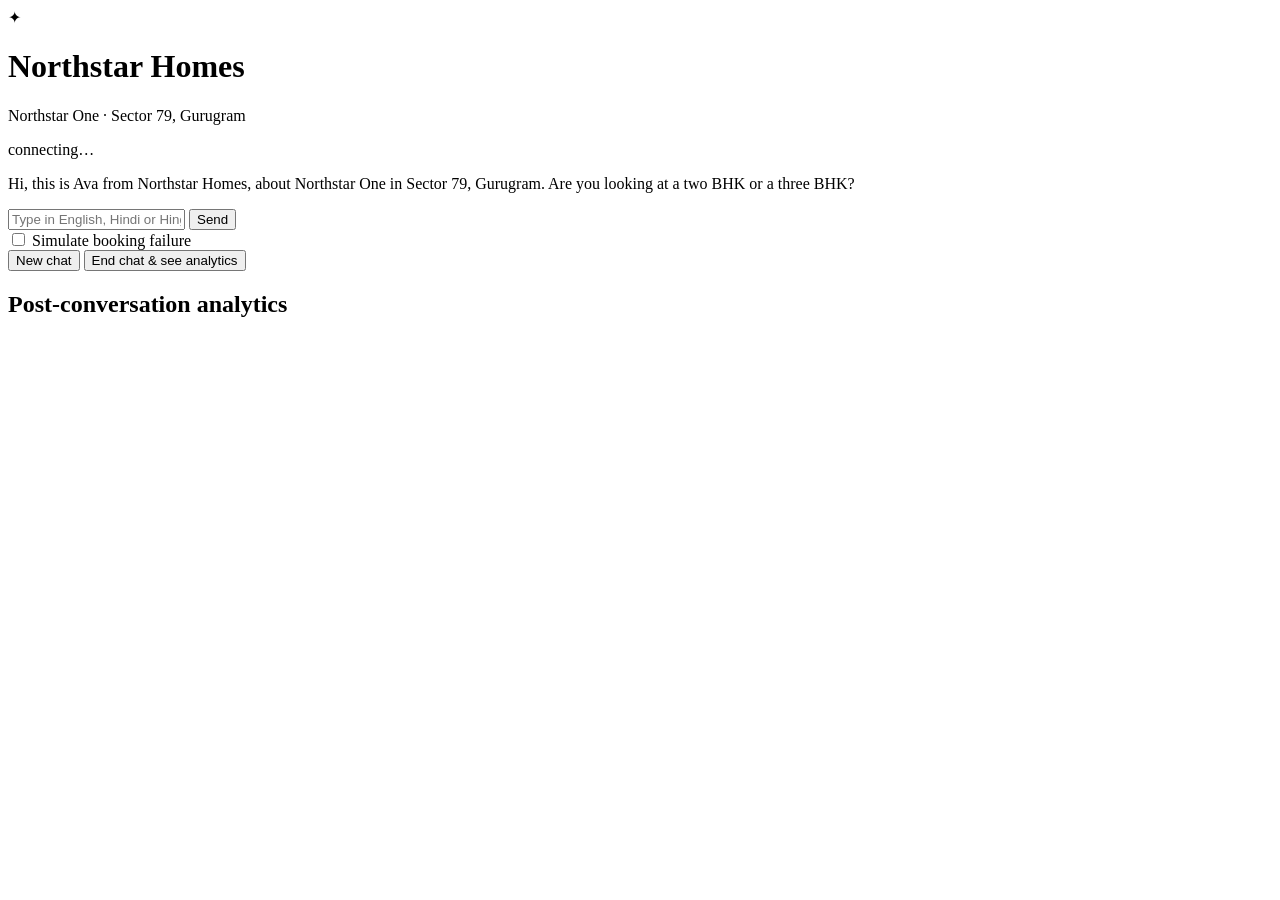
==== frontend/index.html @ 895b6d99 "Split the single file into modules by responsibility Same behaviour, same 27 tests, reorganised.  - " ====
<!DOCTYPE html>
<html lang="en">
<head>
  <meta charset="utf-8" />
  <meta name="viewport" content="width=device-width, initial-scale=1" />
  <title>Northstar Homes — Sales Assistant</title>
  <link rel="stylesheet" href="/static/style.css" />
</head>
<body>
  <main class="app">
    <header class="header">
      <div class="brand">
        <span class="star">✦</span>
        <div>
          <h1>Northstar Homes</h1>
          <p class="sub">Northstar One · Sector 79, Gurugram</p>
        </div>
      </div>
      <div class="status">
        <span id="backend" class="pill">connecting…</span>
      </div>
    </header>

    <section id="chat" class="chat" aria-live="polite">
      <div class="msg agent">
        <p>Hi, this is Ava from Northstar Homes, about Northstar One in Sector 79, Gurugram. Are you looking at a two BHK or a three BHK?</p>
      </div>
    </section>

    <div id="banner" class="banner hidden"></div>

    <form id="composer" class="composer" autocomplete="off">
      <input
        id="input"
        type="text"
        placeholder="Type in English, Hindi or Hinglish…"
        aria-label="Your message"
        maxlength="2000"
      />
      <button id="send" type="submit">Send</button>
    </form>

    <div class="toolbar">
      <label class="toggle">
        <input type="checkbox" id="failToggle" />
        <span>Simulate booking failure</span>
      </label>
      <div class="actions">
        <button id="resetBtn" type="button" class="ghost">New chat</button>
        <button id="endBtn" type="button">End chat &amp; see analytics</button>
      </div>
    </div>

    <section id="analytics" class="analytics hidden">
      <h2>Post-conversation analytics</h2>
      <pre id="analyticsJson"></pre>
    </section>
  </main>

  <script src="/static/script.js"></script>
</body>
</html>
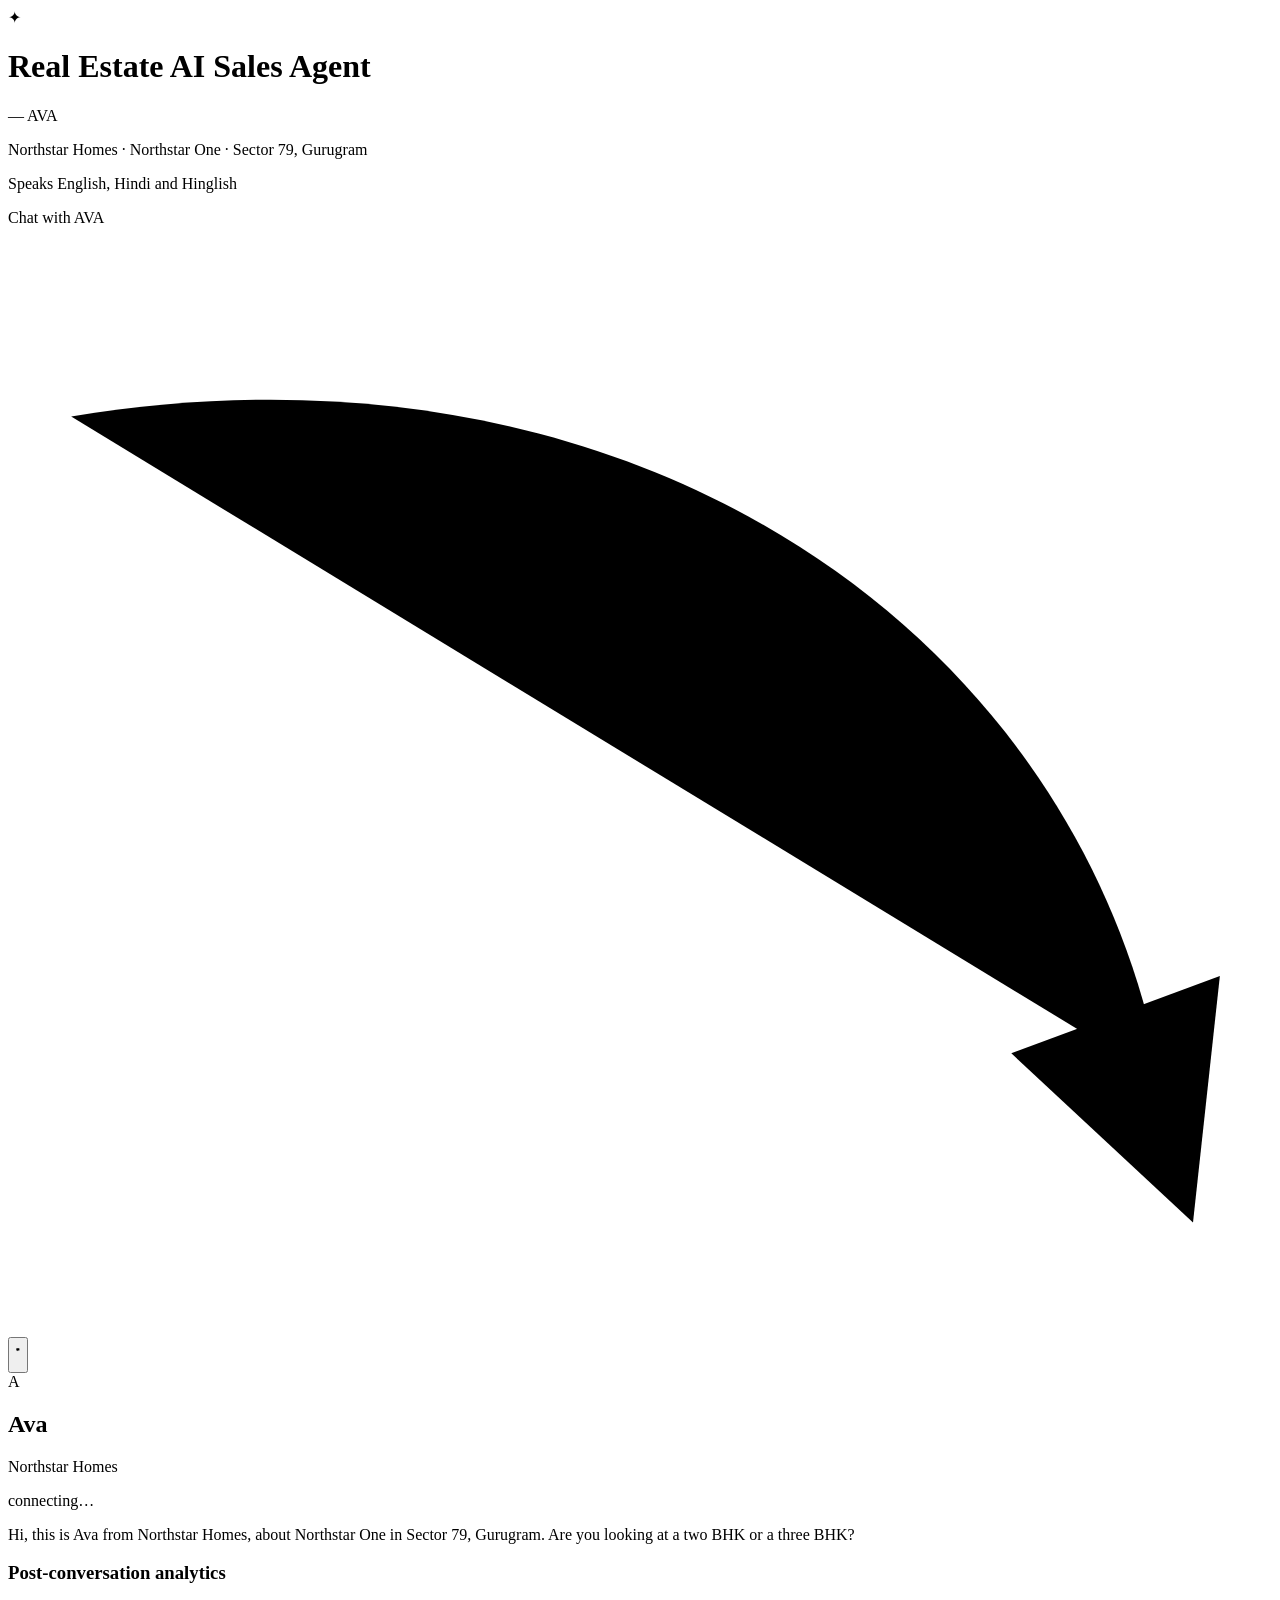
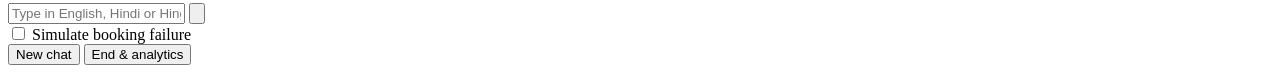
==== commit dabbde2b: "Turn the chat into a floating widget on a landing page The page is now a landing screen - REAL ESTAT" ====
--- a/frontend/index.html
+++ b/frontend/index.html
@@ -7,37 +7,71 @@
   <link rel="stylesheet" href="/static/style.css" />
 </head>
 <body>
-  <main class="app">
-    <header class="header">
-      <div class="brand">
-        <span class="star">✦</span>
+  <!-- Landing screen -->
+  <main class="stage">
+    <span class="star">&#10022;</span>
+    <h1 class="hero">Real Estate AI Sales Agent</h1>
+    <p class="hero-name">&mdash; AVA</p>
+    <p class="hero-sub">Northstar Homes &middot; Northstar One &middot; Sector 79, Gurugram</p>
+    <p class="hero-hint">Speaks English, Hindi and Hinglish</p>
+  </main>
+
+  <!-- Nudge: an arrow pointing at the chat button -->
+  <div class="nudge" id="nudge">
+    <span class="nudge-text">Chat with AVA</span>
+    <svg class="nudge-arrow" viewBox="0 0 80 70" aria-hidden="true">
+      <path d="M4 12 C 40 6, 68 26, 73 54" />
+      <polygon points="75,63 76.7,47.4 63.5,52.3" />
+    </svg>
+  </div>
+
+  <!-- Chat launcher -->
+  <button id="fab" class="fab" type="button" aria-label="Chat with Ava" aria-expanded="false">
+    <svg class="fab-icon fab-icon-chat" viewBox="0 0 24 24" aria-hidden="true">
+      <path d="M20 2H4a2 2 0 0 0-2 2v11a2 2 0 0 0 2 2h3v4l5-4h8a2 2 0 0 0 2-2V4a2 2 0 0 0-2-2z" />
+    </svg>
+    <svg class="fab-icon fab-icon-close" viewBox="0 0 24 24" aria-hidden="true">
+      <path d="M18 6 6 18M6 6l12 12" />
+    </svg>
+  </button>
+
+  <!-- Chat panel -->
+  <section id="panel" class="panel" role="dialog" aria-label="Chat with Ava" aria-hidden="true">
+    <header class="panel-head">
+      <div class="who">
+        <span class="avatar">A</span>
         <div>
-          <h1>Northstar Homes</h1>
-          <p class="sub">Northstar One · Sector 79, Gurugram</p>
+          <h2>Ava</h2>
+          <p class="sub">Northstar Homes</p>
         </div>
       </div>
-      <div class="status">
-        <span id="backend" class="pill">connecting…</span>
-      </div>
+      <span id="backend" class="pill">connecting&hellip;</span>
     </header>
 
-    <section id="chat" class="chat" aria-live="polite">
+    <div id="chat" class="chat" aria-live="polite">
       <div class="msg agent">
         <p>Hi, this is Ava from Northstar Homes, about Northstar One in Sector 79, Gurugram. Are you looking at a two BHK or a three BHK?</p>
       </div>
-    </section>
+    </div>
 
     <div id="banner" class="banner hidden"></div>
+
+    <section id="analytics" class="analytics hidden">
+      <h3>Post-conversation analytics</h3>
+      <pre id="analyticsJson"></pre>
+    </section>
 
     <form id="composer" class="composer" autocomplete="off">
       <input
         id="input"
         type="text"
-        placeholder="Type in English, Hindi or Hinglish…"
+        placeholder="Type in English, Hindi or Hinglish&hellip;"
         aria-label="Your message"
         maxlength="2000"
       />
-      <button id="send" type="submit">Send</button>
+      <button id="send" type="submit" aria-label="Send">
+        <svg viewBox="0 0 24 24" aria-hidden="true"><path d="M3 20.5 21 12 3 3.5 3 10l12 2-12 2z" /></svg>
+      </button>
     </form>
 
     <div class="toolbar">
@@ -47,15 +81,10 @@
       </label>
       <div class="actions">
         <button id="resetBtn" type="button" class="ghost">New chat</button>
-        <button id="endBtn" type="button">End chat &amp; see analytics</button>
+        <button id="endBtn" type="button" class="ghost">End &amp; analytics</button>
       </div>
     </div>
-
-    <section id="analytics" class="analytics hidden">
-      <h2>Post-conversation analytics</h2>
-      <pre id="analyticsJson"></pre>
-    </section>
-  </main>
+  </section>
 
   <script src="/static/script.js"></script>
 </body>
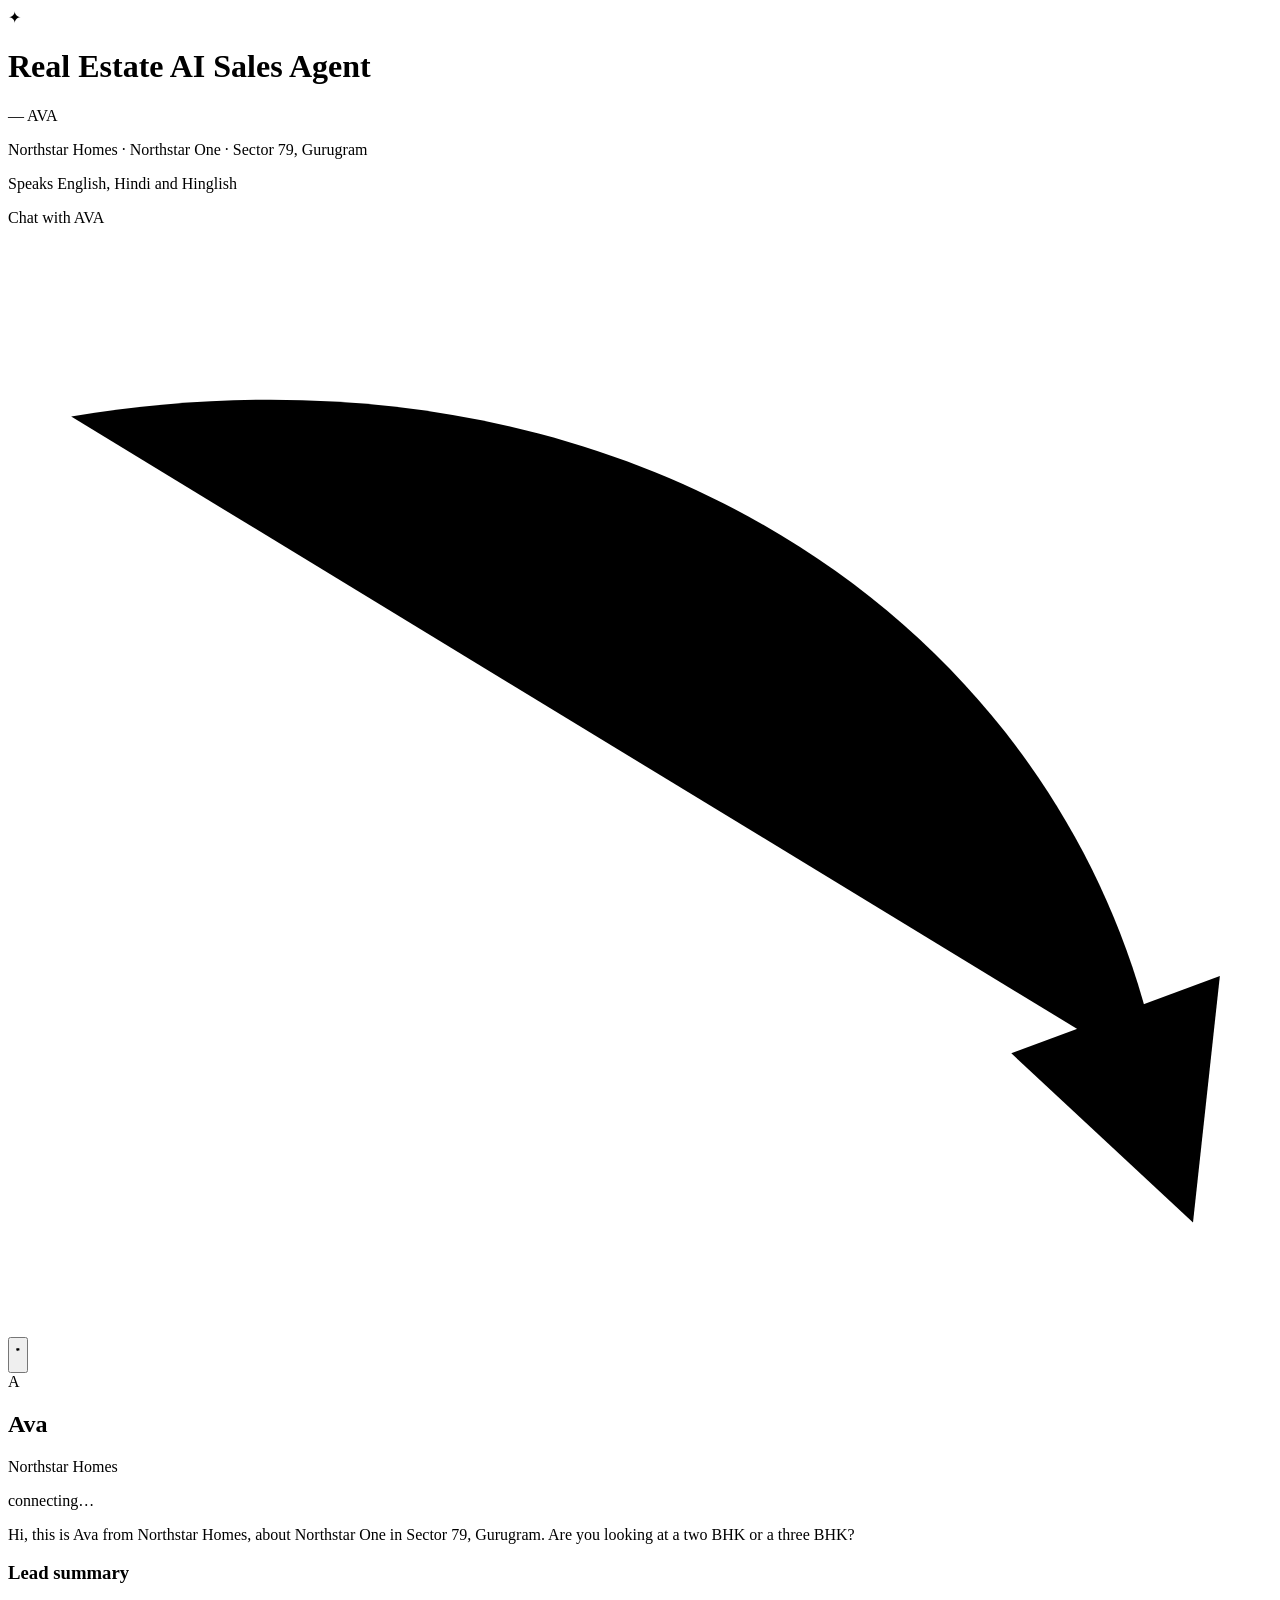
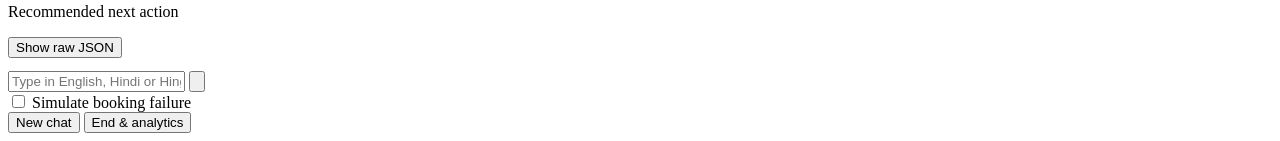
==== commit fe981c79: "Analytics card in the UI, and channel-aware price formatting Display: /end used to dump raw JSON int" ====
--- a/frontend/index.html
+++ b/frontend/index.html
@@ -56,9 +56,21 @@
 
     <div id="banner" class="banner hidden"></div>
 
-    <section id="analytics" class="analytics hidden">
-      <h3>Post-conversation analytics</h3>
-      <pre id="analyticsJson"></pre>
+    <section id="analytics" class="analytics hidden" aria-label="Post-conversation analytics">
+      <h3>Lead summary</h3>
+      <p id="leadSummary" class="lead-summary"></p>
+
+      <dl id="analyticsGrid" class="facts"></dl>
+
+      <div class="next-action">
+        <span class="next-action-label">Recommended next action</span>
+        <p id="nextAction"></p>
+      </div>
+
+      <button id="rawToggle" class="raw-toggle" type="button" aria-expanded="false">
+        Show raw JSON
+      </button>
+      <pre id="analyticsJson" class="hidden"></pre>
     </section>
 
     <form id="composer" class="composer" autocomplete="off">
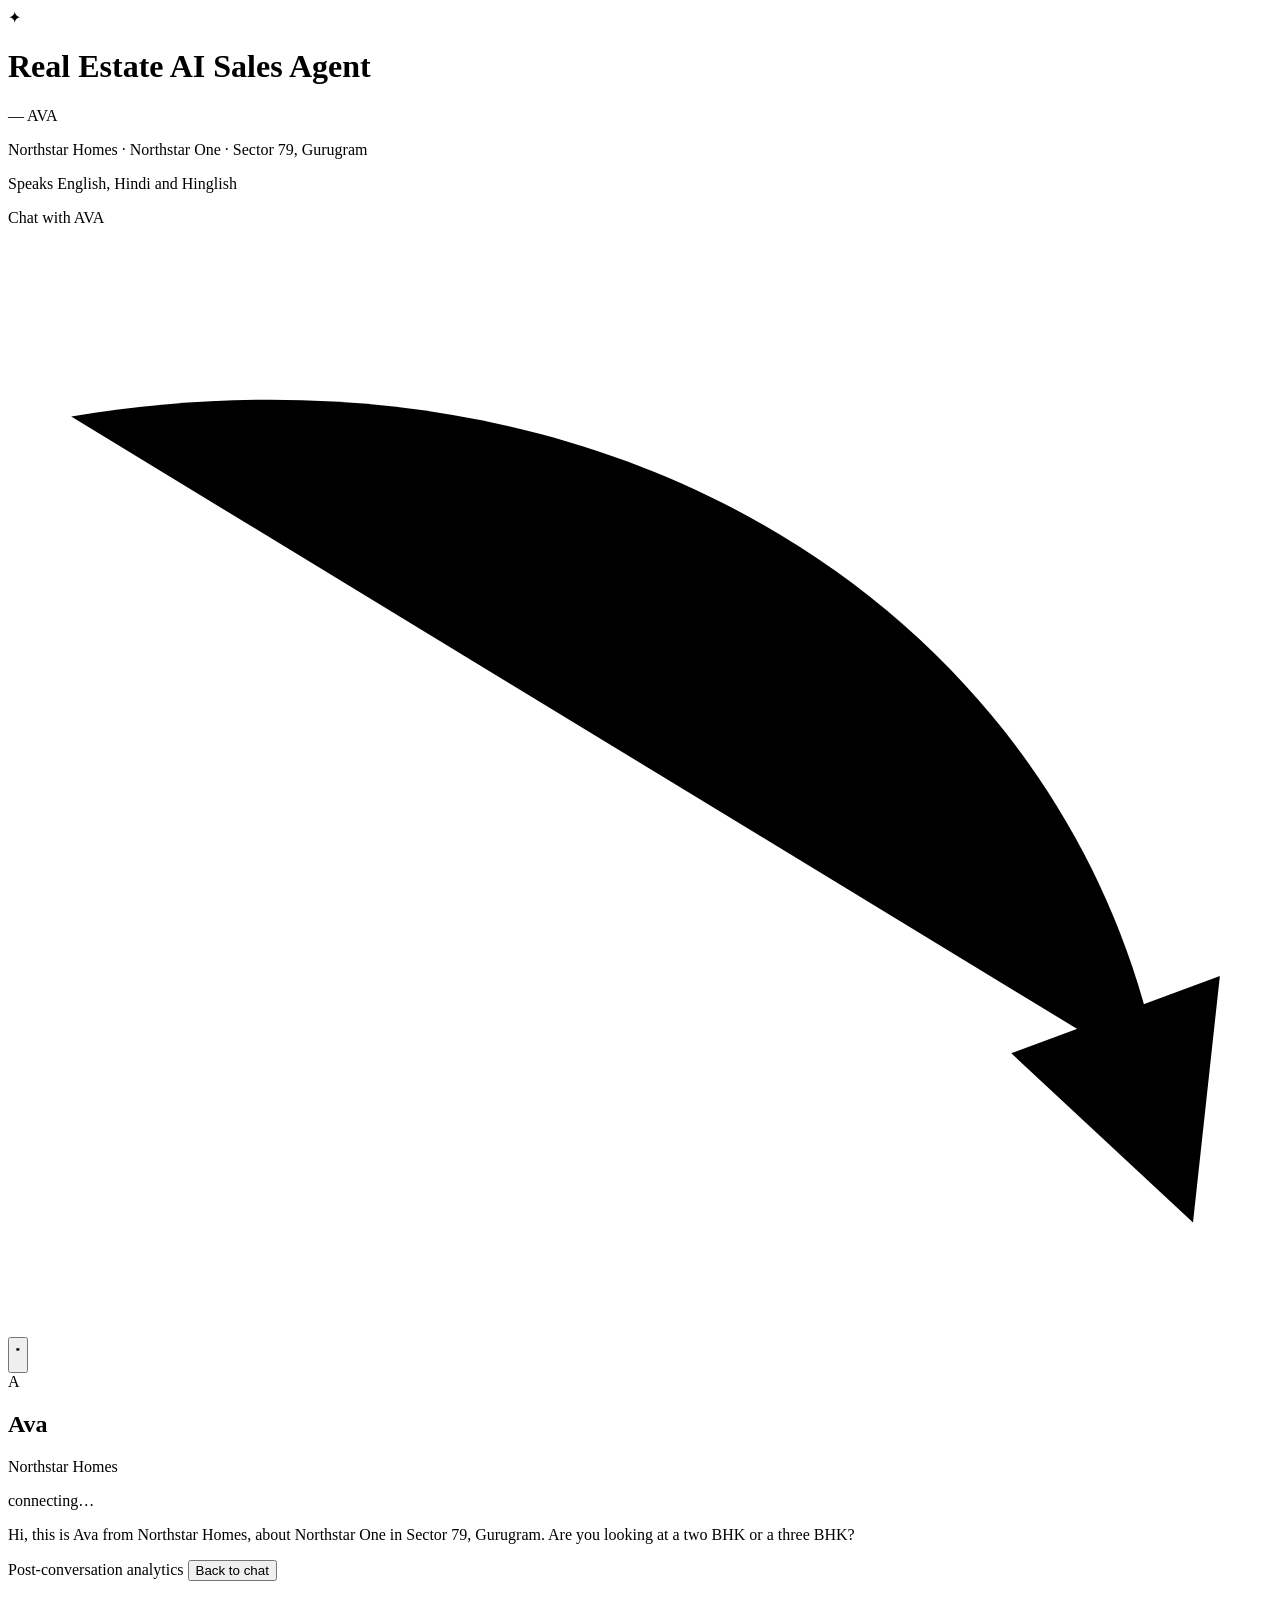
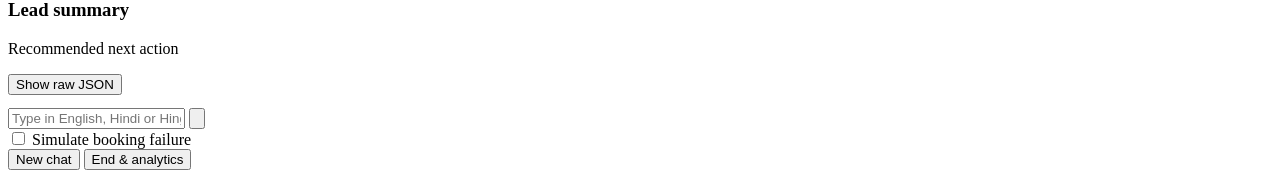
==== commit fbcccdbb: "Final changes" ====
--- a/frontend/index.html
+++ b/frontend/index.html
@@ -57,6 +57,10 @@
     <div id="banner" class="banner hidden"></div>
 
     <section id="analytics" class="analytics hidden" aria-label="Post-conversation analytics">
+      <div class="analytics-head">
+        <span class="analytics-title">Post-conversation analytics</span>
+        <button id="backToChat" class="ghost back-to-chat" type="button">Back to chat</button>
+      </div>
       <h3>Lead summary</h3>
       <p id="leadSummary" class="lead-summary"></p>
 
